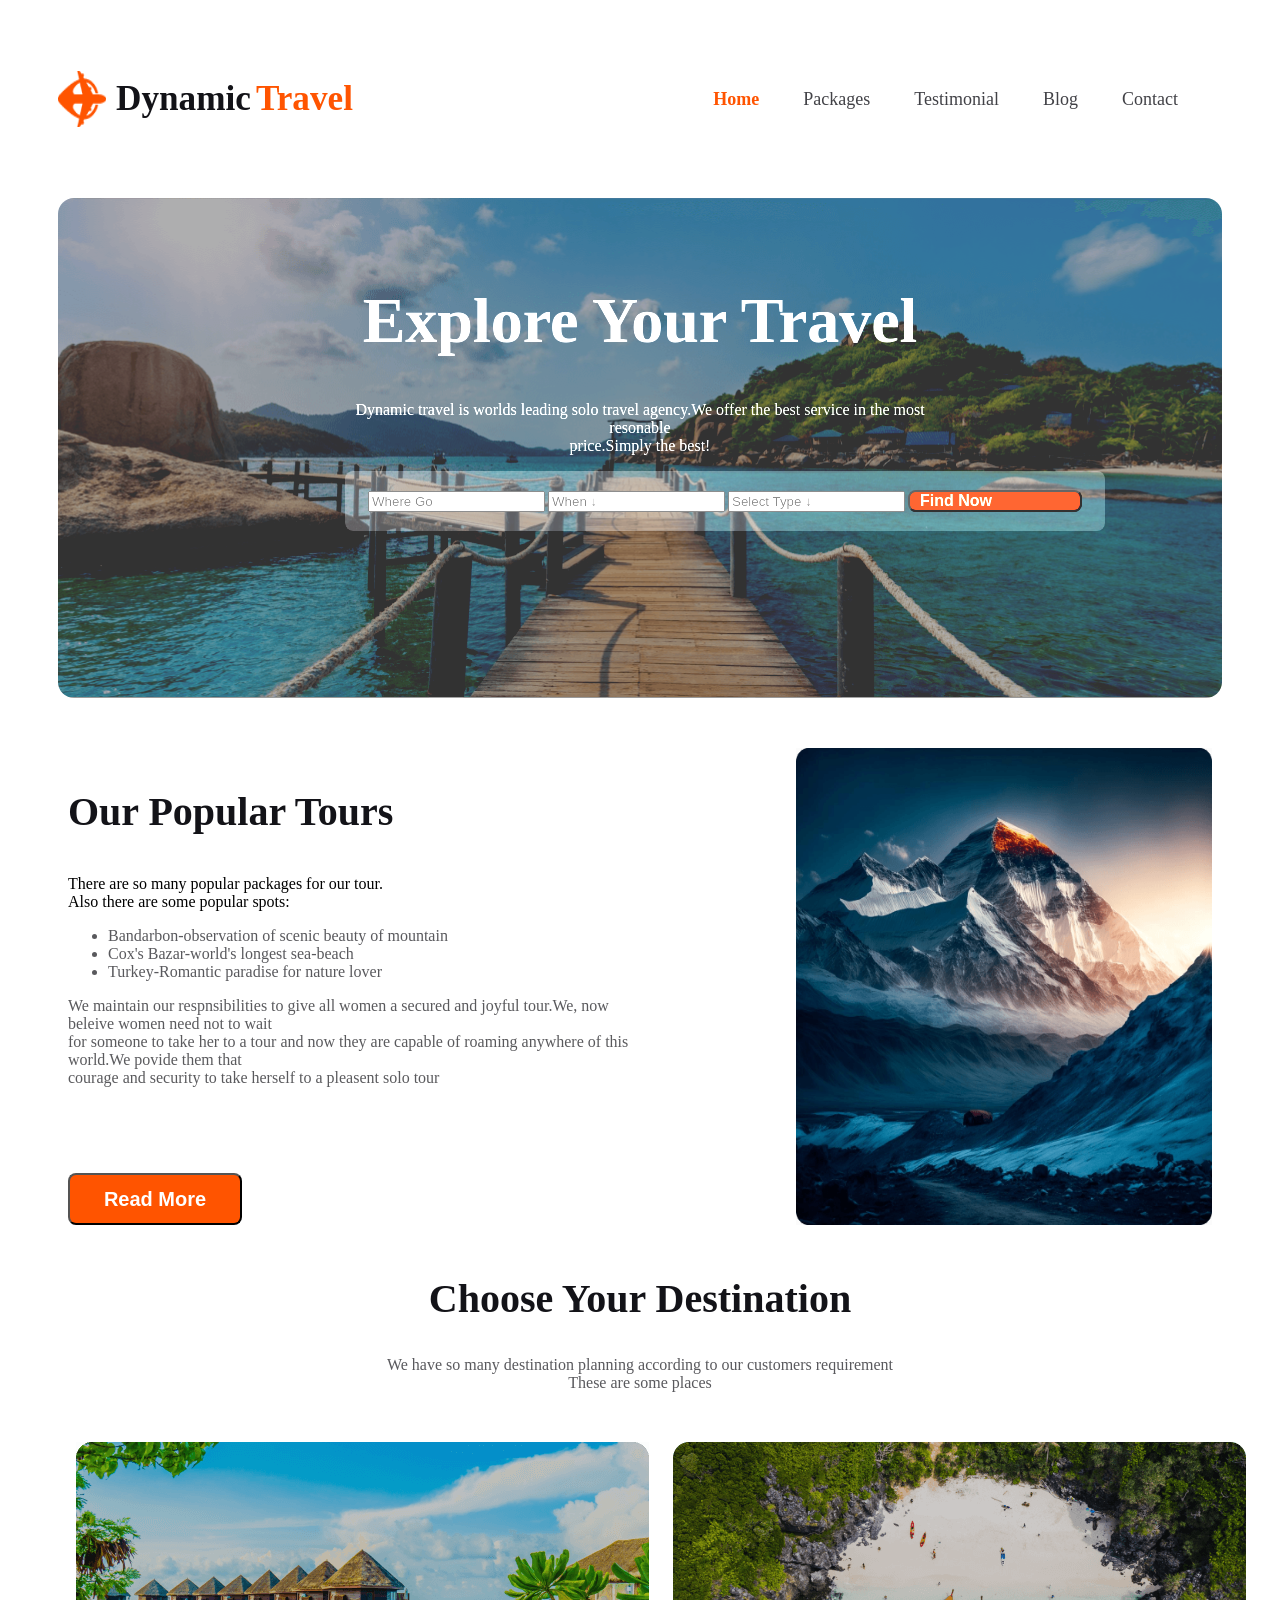
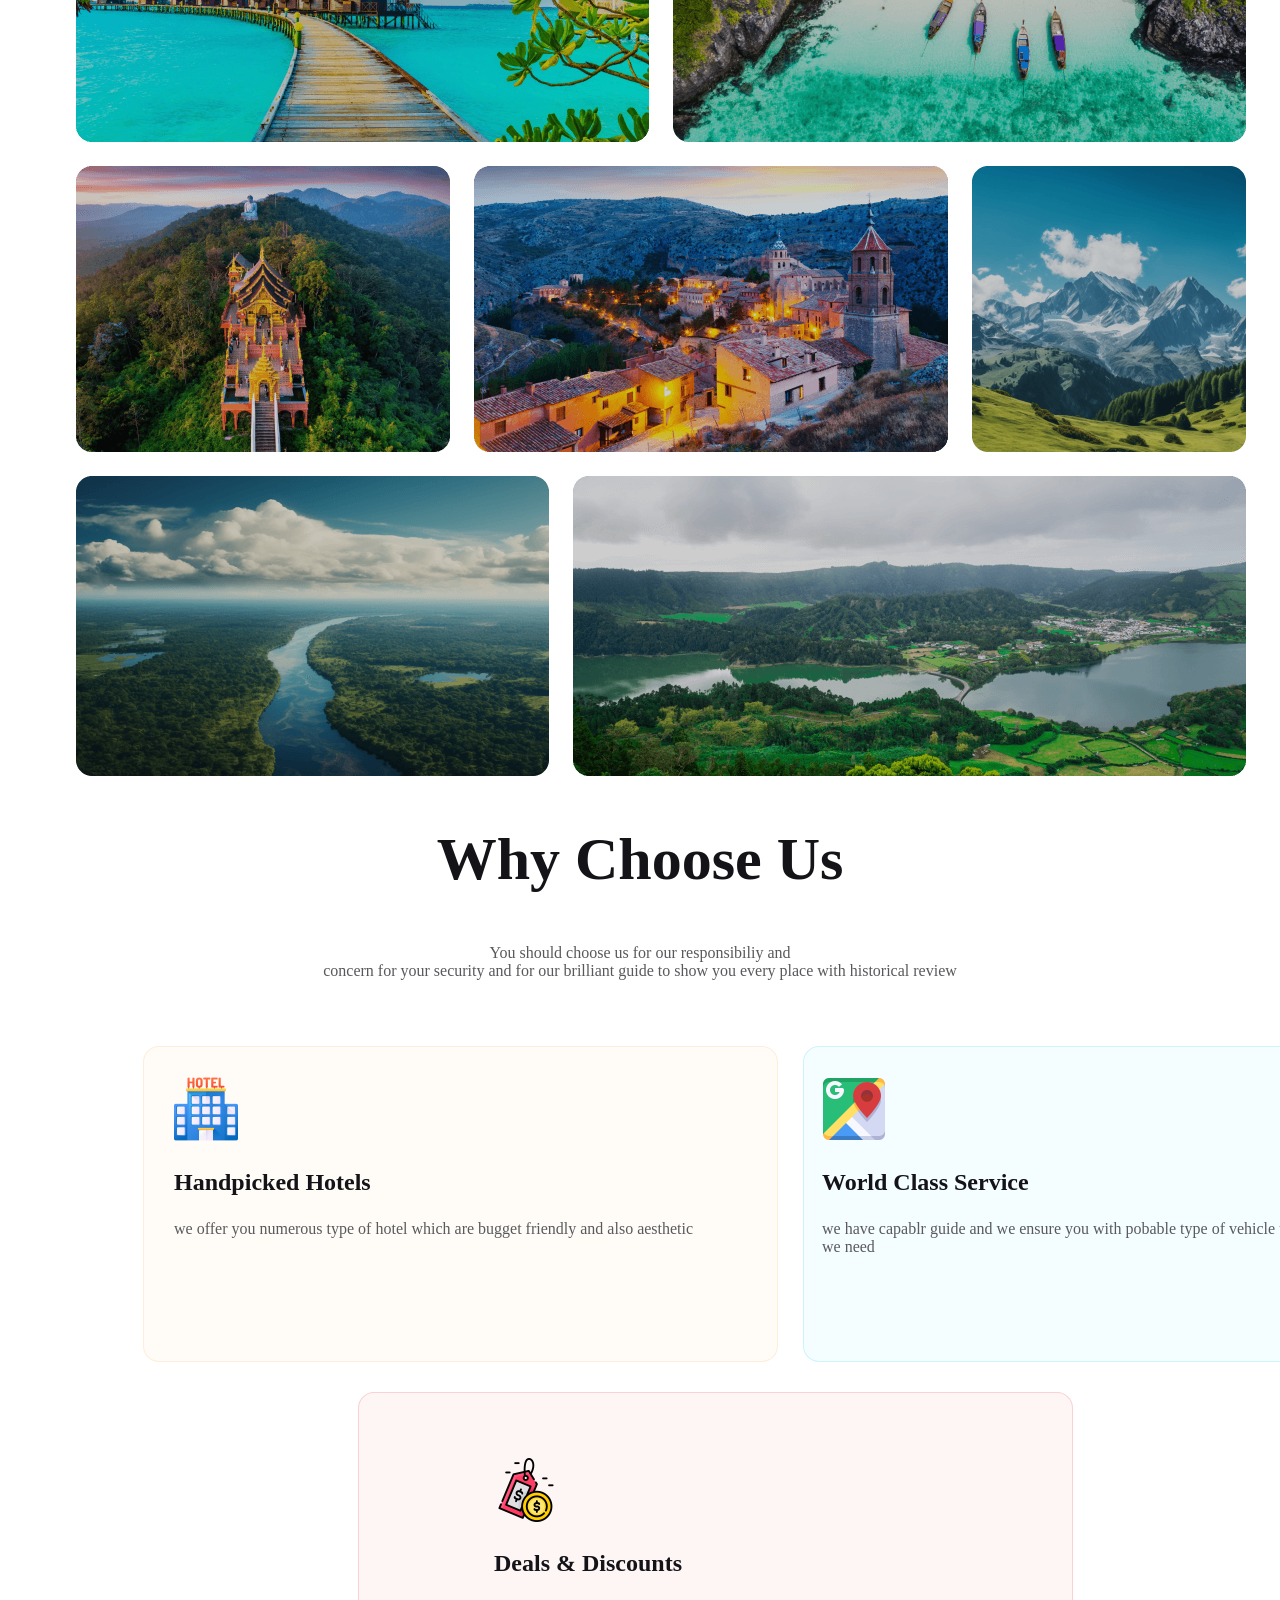
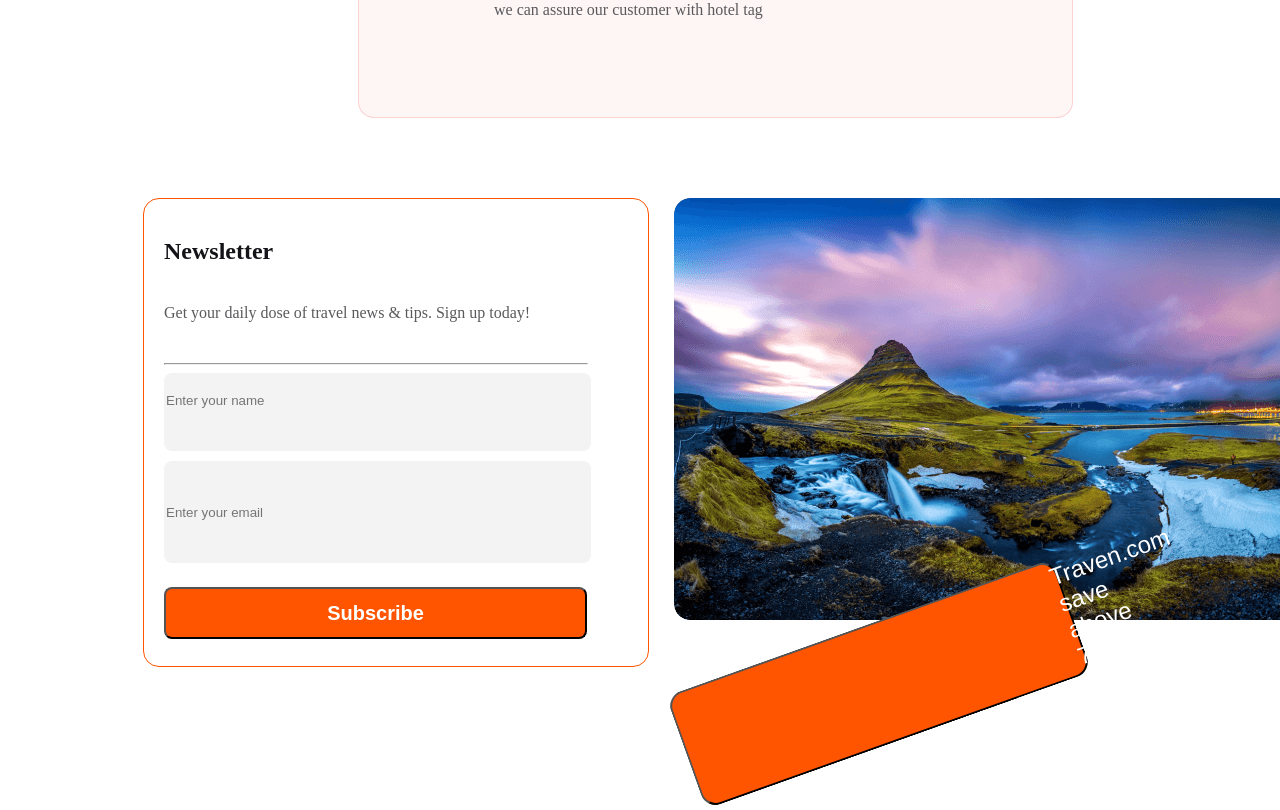
==== travel.html @ 5975afb4 "first commit" ====
<!DOCTYPE html>
<html lang="en">
<head>
<meta charset="UTF-8">
<meta name="viewport" content="width=device-width, initial-scale=1.0">
<title>Travel Agency</title>
<link rel="stylesheet" href="styles/styles.css">
<link rel="preconnect" href="https://fonts.googleapis.com">
<link rel="preconnect" href="https://fonts.gstatic.com" crossorigin>
<link href="https://fonts.googleapis.com/css2?family=Mulish:wght@400;800&display=swap" rel="stylesheet">
</head>
<body>
<header>
<nav >
 <div class="travel-title">
<img class="travel-img" src="Images/Group 40071 (2).png" alt="">
<h2 class="travel-name">Dynamic<span class="dynamic"> Travel </span> </h2>
</div>
    
<ul>
    <li ><a class="home" href="">Home</a></li>
    <li ><a class="icon" href="">Packages</a></li>
     <li><a class="icon" href="">Testimonial</a></li>
    <li><a class="icon" href="">Blog</a></li>
    <li><a class="icon" href="">Contact</a></li>
</ul>
</nav>
<div class="banner">
    
    <div class="banner-text">
    <h1 class="banner-title"> Explore Your Travel</h1> 
    <p class="banner-descript">Dynamic travel is worlds leading solo travel agency.We offer the best service in the most resonable <br>price.Simply the best!</p>
    <div class="input">
        <div class="option">
      <div><input  type="place" placeholder="Where Go"></div>
     <div> <input  type="number" placeholder="When ↓"></div>
      <div><input type="number"  placeholder="Select Type ↓">
      </div>
    
     <div> <button class="find">Find Now</button></div>
      </div>
</div>
    
   
    </div>




  </div>
  <section class="popular">
    <div class="popu-tour">
      <h3 class="popu-title">Our Popular Tours </h3>
      <p class="popu-descript">There are so many popular packages for our tour.<br>Also there are some popular spots:</p>
      <ul class="popu-ul">
          <li>Bandarbon-observation of scenic beauty of mountain</li>
          <li>Cox's Bazar-world's longest sea-beach</li>
          <li>Turkey-Romantic paradise for nature lover</li>
      </ul>
      <p class="popu-terminal">We maintain our respnsibilities to give all women a secured and joyful tour.We, now beleive women need not to wait<br> for someone to take her to a tour and now they are capable of roaming anywhere of this world.We povide them that<br> courage and security to take herself to a pleasent solo tour</p>
      <button class="tour-btn">Read More </button>




    </div>
    <div class="popu-img">
      <img src="Images/Rectangle 4.png" alt="">
    </div>
    



  </section>
  <section class="destination">
    <div class="desti-text">
        <h2 class="desti-title">Choose Your Destination </h2>
        <p class="desti-descript">We have so many destination planning according to our customers requirement<br>These are some places </p>
    </div>
  </section>
  <section>
    <div class="row">
        <img src="Images/Rectangle 5.png" alt="">
        <img src="Images/Rectangle 8.png" alt="">
     </div>
     <div class="row2">
        <img src="Images/Rectangle 6.png" alt="">
        <img src="Images/Rectangle 7.png" alt="">
        <img src="Images/Rectangle 9.png" alt="">
     </div>
     <div class="row3">
        <img src="Images/Rectangle 11.png" 
        alt="">
        <img src="Images/Rectangle 10.png" alt="">
     </div>

  </section>
  

</header>
    <main>
    <section class="choice">
     <div class="choice-text">
    <h2 class="choice-title">Why Choose Us </h2>
    <p class="choice-descript">You should choose us for our responsibiliy and<br> concern for your security and for our brilliant guide to show you every place with historical review</p>
            


    </div>
    <div class="boxs">
     <div class="box1">
     <img class="hotel" src="Images/hotel.png" alt="">
    <h3 class="hotel-title">Handpicked Hotels</h3>
    <p class="hotel-descript">we offer you numerous type of hotel which are bugget friendly and also aesthetic</p>
    </div>
    <div class="box2">
     <img class="hotel" src="Images/google-maps.png">
    <h3 class="hotel-title">World Class Service<h3>
    <p class="hotel-descript">we have capablr guide and we ensure you with pobable type of vehicle which <br> we  need </p>
    </div>
                
    </div>
    <div class="new-box">
     <div class="box">
     <img class="hotel" src="Images/tag.png" alt="">
    <h3 class="hotel-title">Deals & Discounts</h3>
     <p class="hotel-descript">we can assure our customer with hotel tag</p>
     </div>
     </div>



     </section>
    <section class="newsletter">
    <form class="news">
     <h3 class="news-title">Newsletter </h3>
     <p class="news-descript">Get your daily dose of travel news & tips. Sign up today! </p><hr  style="width:89%;text-align:left;color: #131313;margin-left:0">
     <input class="dash1" type="" placeholder="Enter your name"><br>
    <input class="dash2" type="email" placeholder="Enter your email"><br>
     <button class="new-btn">Subscribe</button>
    </form>
    <div class="mountain">
    <img class="mountain-img" src="Images/Rectangle 8 (1).png" alt="">
    <button class="mountain-btn">Traven.com<br>save above 70%</button>
    </div>



    </section>




    </main>
    <footer>

    </footer>
    </body>
    </html>
---- styles/styles.css ----
font-family: 'Mulish', sans-serif;
/* header styles */

header{
    padding: 52px 135px;
}
nav {
    display: flex;
    justify-content:space-between;
    align-items: center;
    margin: 50px 50px;
}
.travel-title{
    display: flex;
    justify-content:space-between;
    align-items: center;

}

.dynamic{
    color: #FF5400;
font-size: 2.2rem;
font-weight: 800;
padding-left: 5px;
}
.travel-name{
    color: #131318;
font-size: 2.2rem;
font-weight: 800;
padding-left: 10px;
display: flex;
}
nav > ul{
    display: flex;
}
nav li{
    list-style: none;
    margin-right: 44px;
}
nav li a {
    text-decoration: none;
    
}
.home{
    color: #FF5400;
font-size: 18px;
font-weight: 700;
}
.icon{
    color: var(--Dark-02, #424247);
font-size: 18px;
font-weight: 400;
}

.travel-img{
    width: 48px;
height: 56.008px;
flex-shrink: 0;
}
/* banner */
.banner{
    height: 500px;
    background-image: url(../Images/Group\ 13\ \(1\)\ \(1\).png);
    background-repeat: no-repeat;
    background-position: center;
    background-size: cover;
    background-color: rgb(0 0 0 / 42%);
    background-blend-mode: color ;
    filter: contrast(145%);
       
       flex-shrink: 0;
        border-radius: 16px;
        margin: 50px 50px;
       
        opacity: 0.8;
        
    
    
    }
    .banner-title{
        color: #FFF;
    font-size: 64px;
    font-weight: 800;
    padding-top: 20px;
    text-align: center;
    
    
    }
    .banner-descript{
        color: #FFF;
    font-size: 16px;
    font-weight: 400;
    text-align: center;
    }
    
    .banner{
       text-align: center;}
    .banner-text{
        
        top: 0;
        padding: 23px 287px 314px;
       
    
    }
    
    .option{
   
    height: 42px;
    flex-shrink: 0;
    border-radius: 8px;
    
   
    text-align: center;
    display: flex;
    justify-content: space-around;
    align-items: center;
    gap: 3px;
   
    
   
    
    }
    
    .find{
        display: flex;
        color: #FFF;
    text-align: center;
    font-size: 16px;
    font-weight: 700;
    border-radius: 8px;
    background: #FF5400;
    width: 174px;
    padding: 0px 10px ;
    
    
    }
    .input{
        border-radius: 8px;
    background: rgba(255, 255, 255, 0.30);
    align-items: center;
    width: 760px;
    height: 60px;
    display: flex;
    justify-content: space-around;
    
    }
/* popular package */
.popu-title{
    color: #131318;
font-size: 40px;
font-weight: 800;
}
.popu-ul{
    color: rgba(19, 19, 24, 0.70);
font-size: 16px;
font-weight: 400;
}
.popu-terminal{
    color: #5A5A5D;
font-size: 16px;
font-weight: 400;
padding-bottom: 70px;
}
.tour-btn{
    color: #FFF;
text-align: center;
font-size: 20px;
font-weight: 800;
border-radius: 8px;
background: #FF5400;
width: 174px;
height: 52px;
flex-shrink: 0;
}
.popular{
    display: flex;
    padding: auto;
    margin: 50px 60px;
    gap: 150px;
}
.desti-text{
    text-align: center;
}
.desti-title{
    color: #131318;
font-size: 40px;
font-weight: 800;
}
.desti-descript{
    color: rgba(19, 19, 24, 0.70);
font-size: 16px;
font-weight: 400;
}
.destination{
    align-items: center;
    margin: 50px 100px 50px 100px;
}

img{
    height: 100%;
    width: 100%;
}
.row{
    height: 300px;
    display: flex;
    gap: 24px;
    margin-bottom: 24px;
    padding: 0px 67.5px;

}
.row2{ height: 286px;
    display: flex;
    gap: 24px;
    margin-bottom: 24px;
    padding: 0px 67.5px;

    
}
.row3{ height: 300px;
    display: flex;
    gap: 24px;
    margin-bottom: 24px;
    padding: 0px 67.5px;


}
/* why choose us section */
.choice-text{
    color: #131318;
    font-size: 40px;
    font-weight: 800;
}
.choice-descript{
    color: rgba(19, 19, 24, 0.70);
font-size: 16px;
font-weight: 400;
}
.choice-text{
    text-align: center;
}
.hotel{
    padding-top: 15px;
    width: 64px;
    height: 64px;
    flex-shrink: 0; 
}
.hotel-title{
    color: #131318;
font-size: 24px;
font-weight: 800;
}
.hotel-descript{
    color: #5A5A5D;
font-size: 16px;
font-weight: 400;
}
.box1{
    padding: 15px 30px;
    width: 573px;
height: 284px;
flex-shrink: 0;
border-radius: 16px;
border: 1px solid rgba(251, 181, 99, 0.20);
background: rgba(251, 181, 99, 0.05);
}
.box2{
    padding:15px 18px;
    width: 573px;
height: 284px;
flex-shrink: 0;
border-radius: 16px;
border: 1px solid rgba(41, 206, 246, 0.20);
background: rgba(41, 206, 246, 0.05);
}
.boxs{
    display: flex;
    gap: 25px;
    padding: 50px 135px 30px 135px;
    align-items: center;
    justify-content: space-between;
}
.box{
    width: 443px;
    height: 244px;
    flex-shrink: 0;
    border-radius: 16px;
    border: 1px solid rgba(233, 68, 68, 0.20);
    background: rgba(233, 68, 68, 0.05);
    padding: 50px 135px 30px 135px;
}
.choice{
    margin: auto;
}
.new-box{
    padding: 0px 350px 30px 350px;


}
/* news letter section */
.news-title{
    color: #131318;
font-size: 24px;
font-weight: 800;
padding-bottom: 15px;
}
.news-descript{
    color: #5A5A5D;
font-size: 16px;
font-weight: 400;
padding-bottom: 25px;
}
.dash1{
    width: 423px;
height: 52px;
flex-shrink: 0;
border-radius: 8px;
background: rgba(19, 19, 24, 0.05);
border: none;
padding-bottom: 25px;

}
.new-btn{
    width: 423px;
height: 52px;
flex-shrink: 0;
border-radius: 8px;
background: #FF5400;
color: #FFF;
text-align: center;
font-size: 20px;
font-weight: 800;
margin-top: 24px;


}
.dash2{
    width: 423px;
    height: 52px;
    flex-shrink: 0;
    border-radius: 8px;
    background: rgba(19, 19, 24, 0.05);
    border: none;
    padding-top: 25px;
    padding-bottom: 25px;
    margin-top: 10px;
    
}
.news{
    width: 474px;
height: 422px;
flex-shrink: 0;
border-radius: 16px;
border: 1px solid #FF5400;
padding: 15px 10px 30px 20px;

}
.mountain-img{
    width: 672px;
height: 422px;
flex-shrink: 0;
border-radius: 16px;
}
.mountain-btn{
    color: #FFF;
text-align: center;
font-size: 24px;
font-weight: 400;
width: 324px;
height: 120px;
transform: rotate(-19.628deg);
flex-shrink: 0;
border-radius: 16px;
background: #FF5400;
padding-left:400px;
}
.newsletter{
    display: flex;
    gap: 25px;
    padding: 50px 100px 30px 135px;
    
}
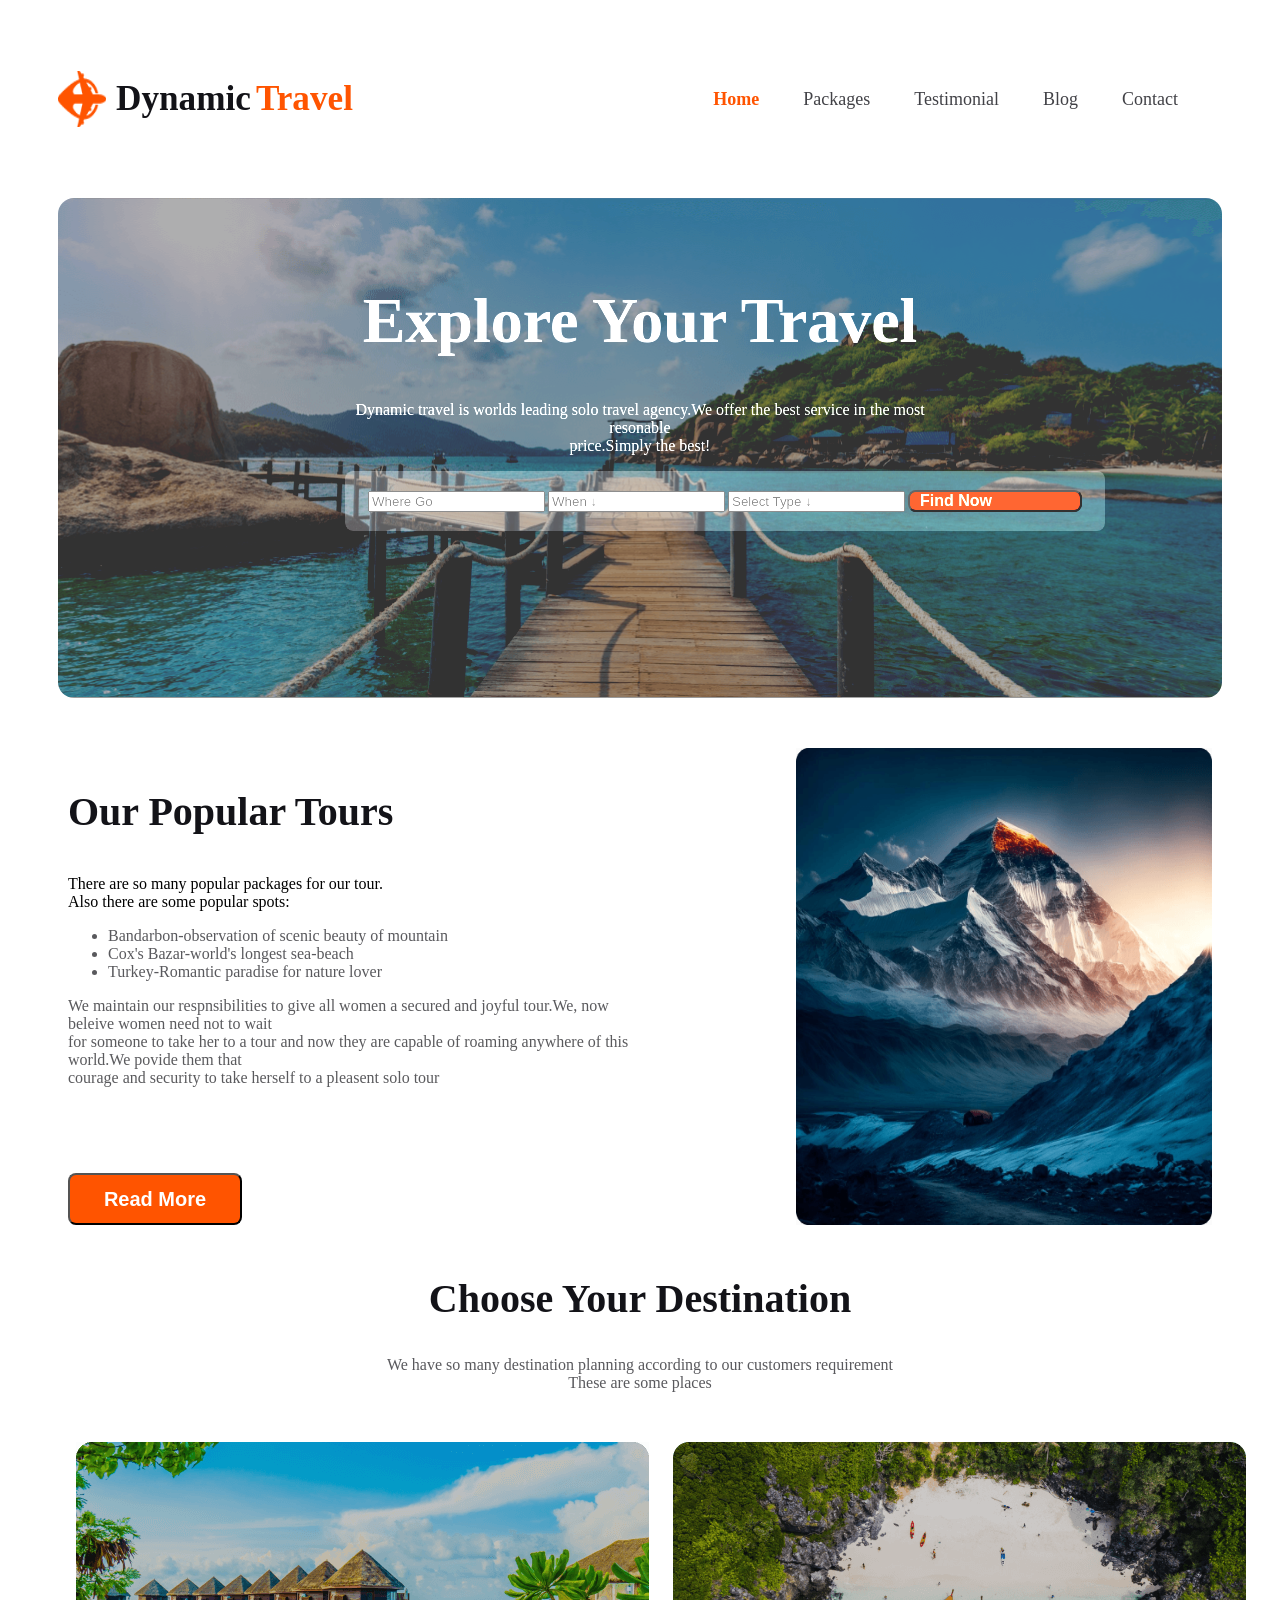
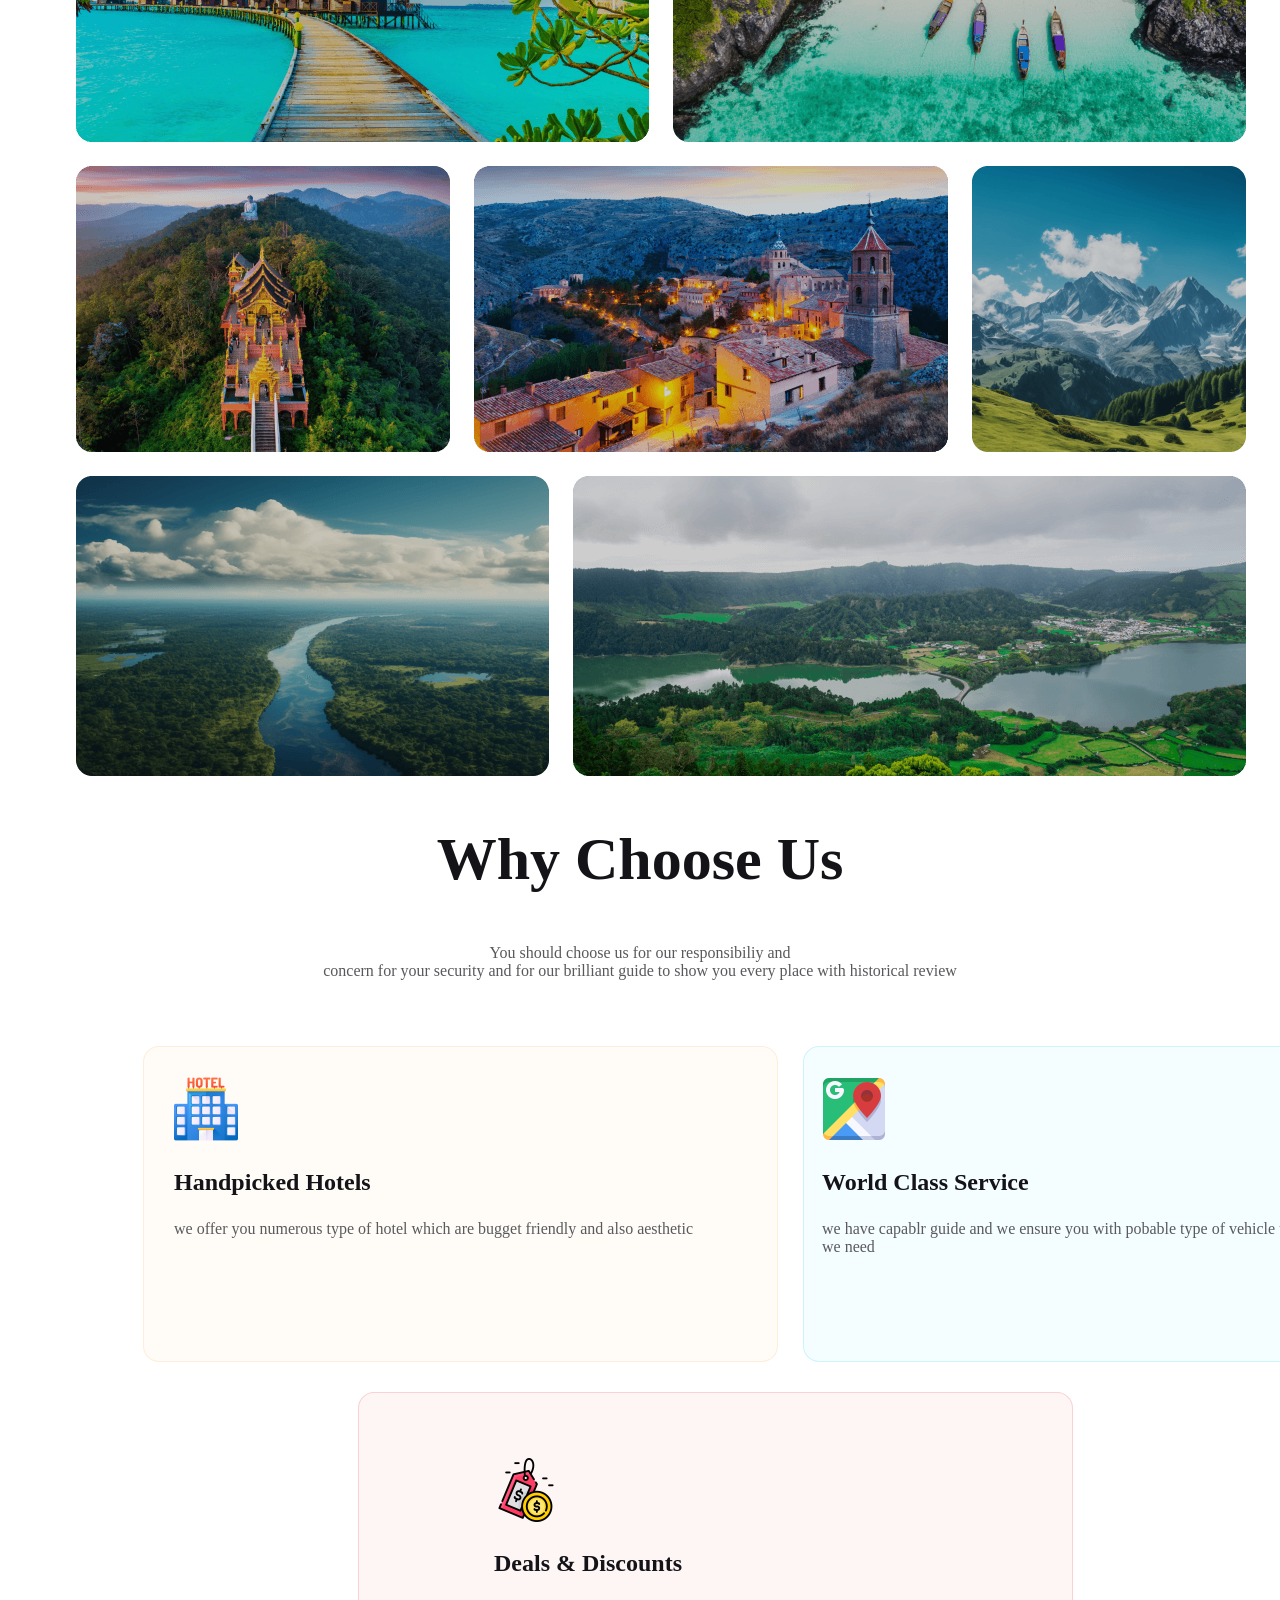
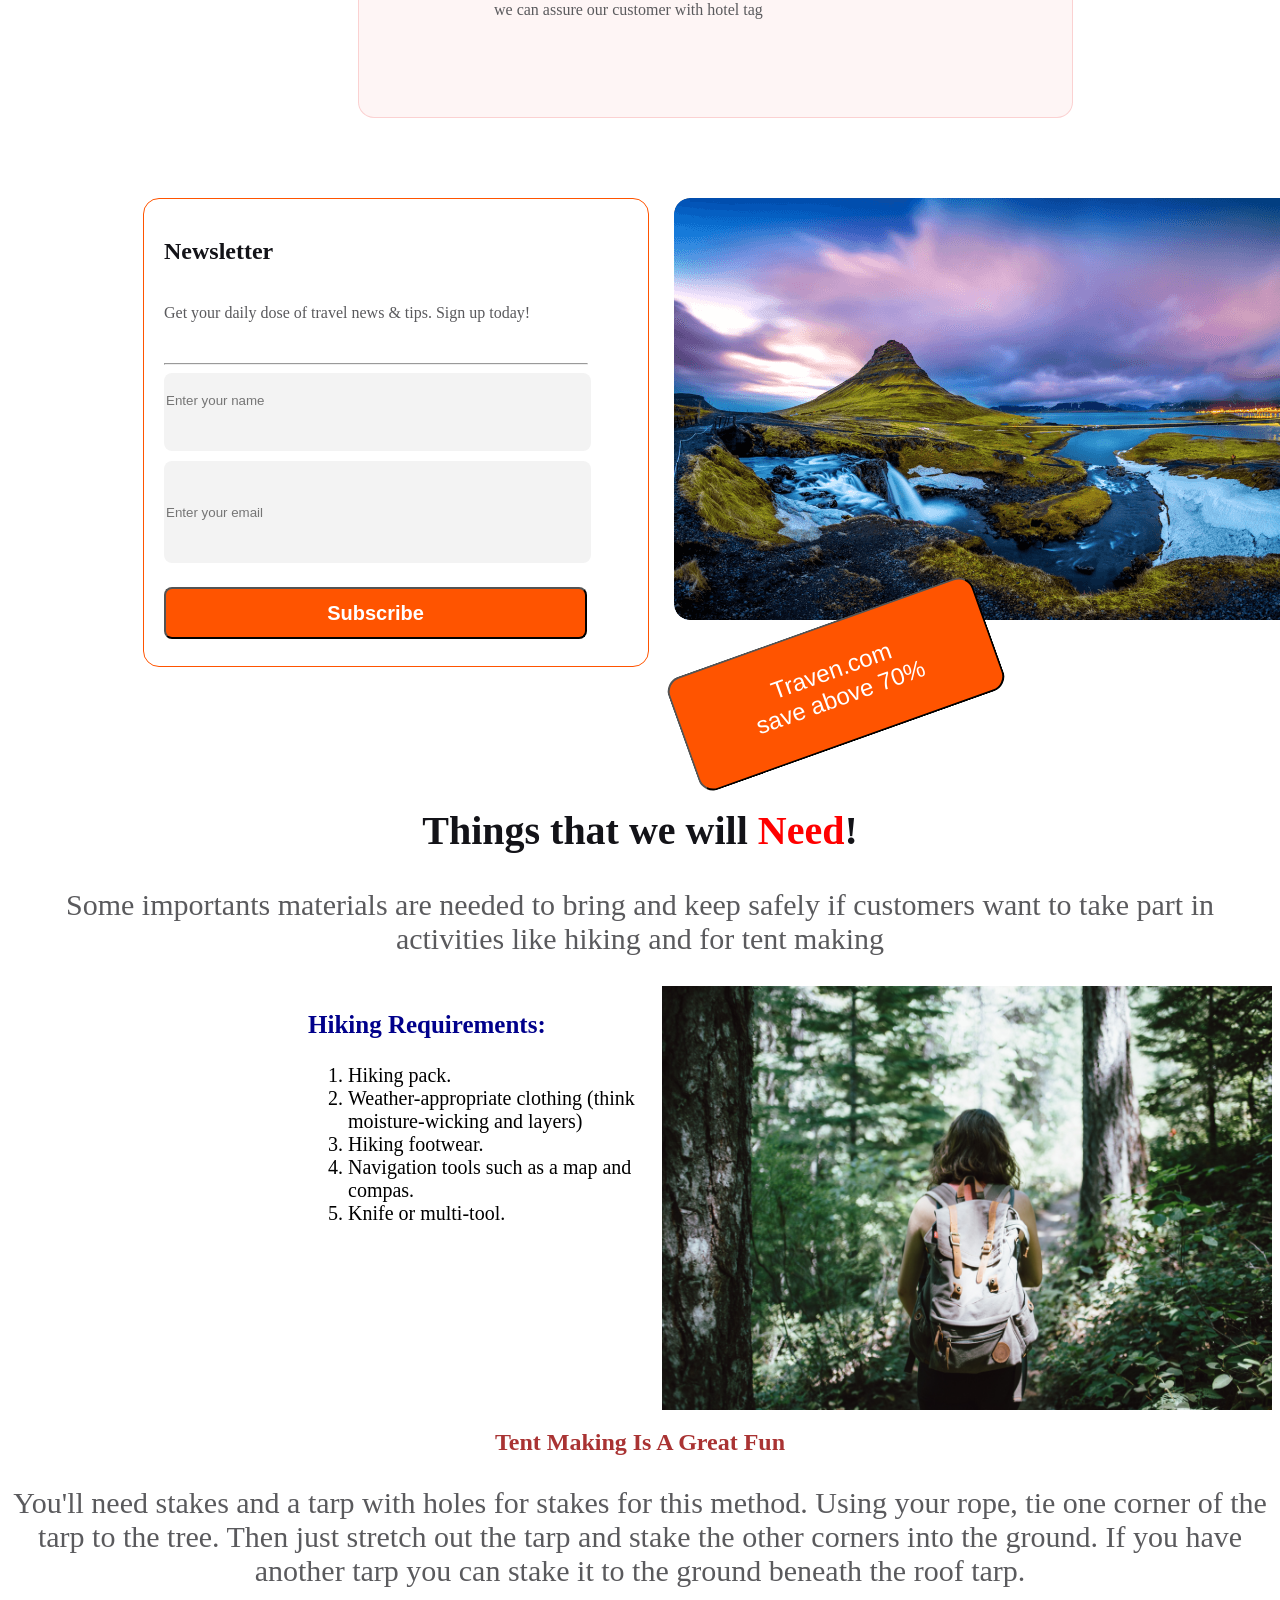
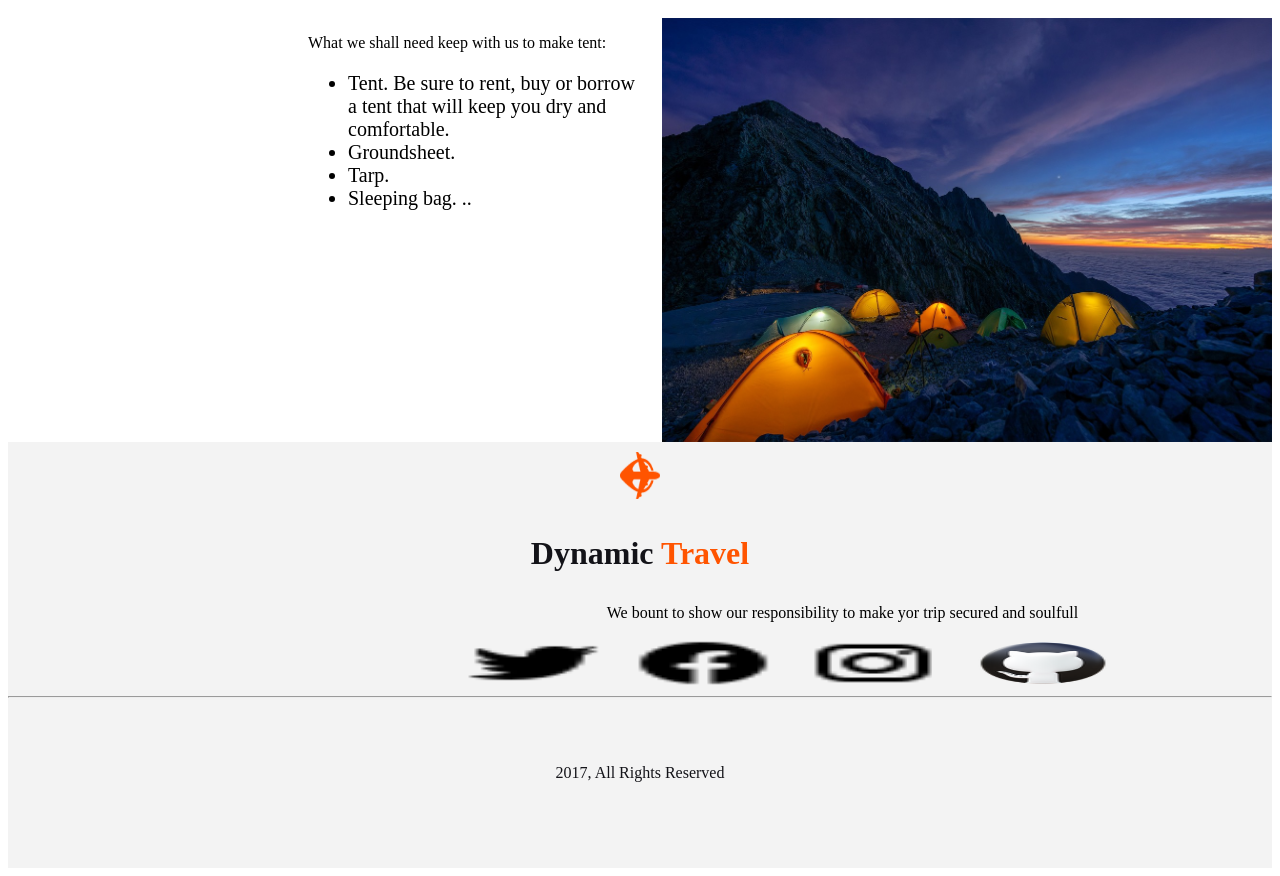
==== commit e0a0d11a: "second commit" ====
--- a/travel.html
+++ b/travel.html
@@ -147,12 +147,77 @@
 
 
     </section>
+    <!-- Extra section -->
+    <section class="extra">
+        <div class="things">
+            <h1 class="thing-title">Things that we will <span class="need">Need</span>!</h1>
+            <p class="thing-descript">Some importants materials are needed to bring and keep safely if customers want to take part in <br>activities like hiking and for tent making</p>
+        </div>
+        <div class="hiking">
+            <div>
+            <h3 class="hik-title">Hiking Requirements:</h3>
+            <ol class="hike-list">
+                <li> Hiking pack.</li>
+                <li>Weather-appropriate clothing (think moisture-wicking and layers)</li>
+                <li>Hiking footwear.</li>
+                <li>Navigation tools such as a map and compas.</li>
+                <li>Knife or multi-tool.</li>
+            </ol></div>
+            <img class="hiking-img" src="Images/jake-melara-Yh6K2eTr_FY-unsplash.jpg" alt="">
+        </div>
+        <div class="tent">
+            <h2 class="tent-title">Tent Making Is A Great Fun</h2>
+            <p class="tent-descript">You'll need stakes and a tarp with holes for stakes for this method. Using your rope, tie one corner of the tarp to the tree. Then just stretch out the tarp and stake the other corners into the ground. If you have another tarp you can stake it to the ground beneath the roof tarp.</p>
+
+        </div>
+        <div class="tent-things">
+            <div>
+                <p class="tent-need">What we shall need keep with us to make tent:</p>
+                <ul class="tent-list">
+                    <li>Tent. Be sure to rent, buy or borrow a tent that will keep you dry and comfortable.</li>
+                    <li>Groundsheet. </li>
+                    <li>Tarp. </li>
+                    <li>Sleeping bag. ..</li>
+                </ul>
+            </div>
+            <img class="tent-img" src="Images/landscape-6692712_1280.jpg" alt="">
+        </div>
+
+
+
+
+    </section>
+    </main>
+
+
+
 
 
 
 
     </main>
     <footer>
+        <section class="foot">
+            <div class="foot-title">
+                <img class="hero-img" src="Images/Group 40071 (2).png" alt="">
+                <h3 class="hero">Dynamic <span class="red">Travel</span></h3>
+            </div>
+            <div class="middle">
+            <p class="foot-descript">We bount to show our responsibility to make yor trip secured and soulfull</p>
+            
+            <div class="foot-icons">
+                <img class="foot-img" src="Images/icons8-twitter-24.png" alt="">
+                <img class="foot-img" src="Images/icons8-facebook-24.png" alt="">
+                <img class="foot-img" src="Images/icons8-instagram-24.png" alt="">
+                <img class="foot-img" src="Images/icons8-github-94.png" alt="">
+            </div>
+            </div>
+            <hr>
+            <div>
+            <p class="reserved">2017, All Rights Reserved</p>
+            </div>
+            </section>  
+
 
     </footer>
     </body>
--- a/styles/styles.css
+++ b/styles/styles.css
@@ -361,6 +361,19 @@
 flex-shrink: 0;
 border-radius: 16px;
 }
+/* .mountain-btn{
+    color: #FFF;
+text-align: center;
+font-size: 24px;
+font-weight: 400;
+width: 324px;
+height: 120px;
+transform: rotate(-19.628deg);
+flex-shrink: 0;
+border-radius: 16px;
+background: #FF5400;
+padding-left:400px;
+} */
 .mountain-btn{
     color: #FFF;
 text-align: center;
@@ -372,11 +385,133 @@
 flex-shrink: 0;
 border-radius: 16px;
 background: #FF5400;
-padding-left:400px;
+
 }
 .newsletter{
     display: flex;
     gap: 25px;
     padding: 50px 100px 30px 135px;
     
-}+}
+/* extra section */
+.thing-title{
+    color: #131318;
+font-size: 40px;
+font-weight: 800;
+}
+.thing-descript{
+    color: #5A5A5D;
+font-size: 30px;
+font-weight: 400;
+}
+.need{
+    color: red;
+}
+.things{
+    text-align: center;
+}
+.hiking-img{
+    width: 610px;
+    height: 424px;
+    flex-shrink: 0;   
+
+}
+.hiking{
+    display: flex;
+    gap: 25px;
+    /* padding: 30px 150px 450px 30px; */
+    padding-left: 300px;
+    margin: auto;
+}
+.hik-title{
+    color: darkblue;
+    font-size: 25px;
+}
+.tent-title{
+    color: rgba(165, 42, 42, 0.958);
+}
+.tent-descript{
+    color: #5A5A5D;
+    font-size: 30px;
+    font-weight: 400;  
+}
+.tent{
+    text-align: center;
+}
+.hike-list{
+    font-size: 20px;
+}
+.tent-need{
+    color: rgba(0, 0, 128, 0.638)
+    font-size: 25px;
+}
+.tent-list{
+    font-size: 20px;
+}
+.tent-things{
+    display: flex;
+    gap: 25px;
+    padding-left: 300px;
+}
+.tent-img{
+    width: 610px;
+    height: 424px;
+    flex-shrink: 0;   
+ 
+}
+/* footer */
+.hero-img{
+    width: 40px;
+height: 46.673px;
+flex-shrink: 0;
+}
+.hero{
+    color: var(--Dark-01, #131318);
+font-size: 32px;
+font-weight: 800;
+}
+.red{
+    color: #FF5400;
+font-size: 32px;
+font-weight: 800;
+}
+.food-title{
+    display: flex;
+}
+.foot-descript{
+
+width: 769px;}
+.foot-icons{
+    display: flex;
+    gap: 20px;
+}
+.foot-img{
+    width: 150px;
+    height: 50px;
+    flex-shrink: 0;
+
+}
+.reserved{
+    color: #131318;
+font-size: 16px;
+font-weight: 300;
+padding: 50px 0 60px 0;
+}
+.foot{
+    /* width: 1440px;
+height: 502px; */
+flex-shrink: 0;
+background: rgba(19, 19, 24, 0.05);
+text-align: center;
+padding: 10px 0 10px 0;
+
+}
+.middle{
+    align-items: center;
+    padding-left: 450px;
+}
+
+
+
+
+/* Response for small Devices */
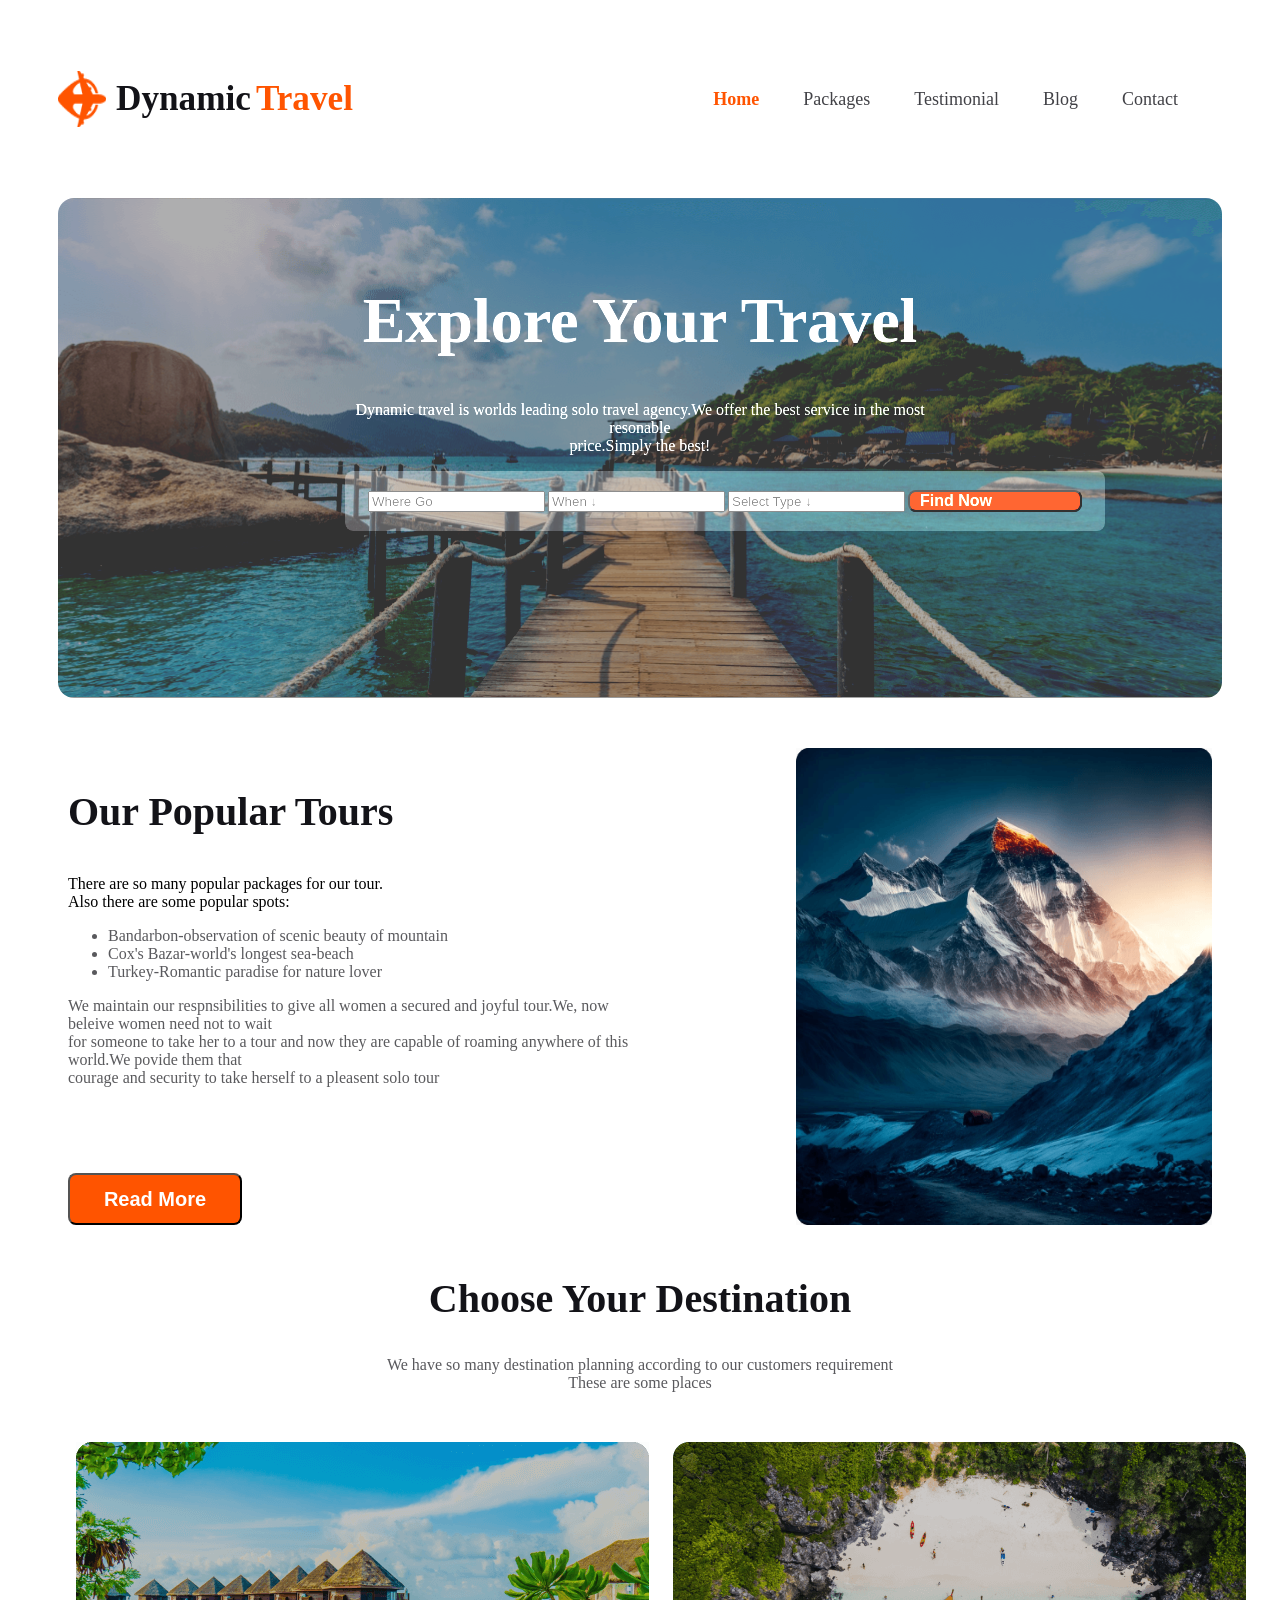
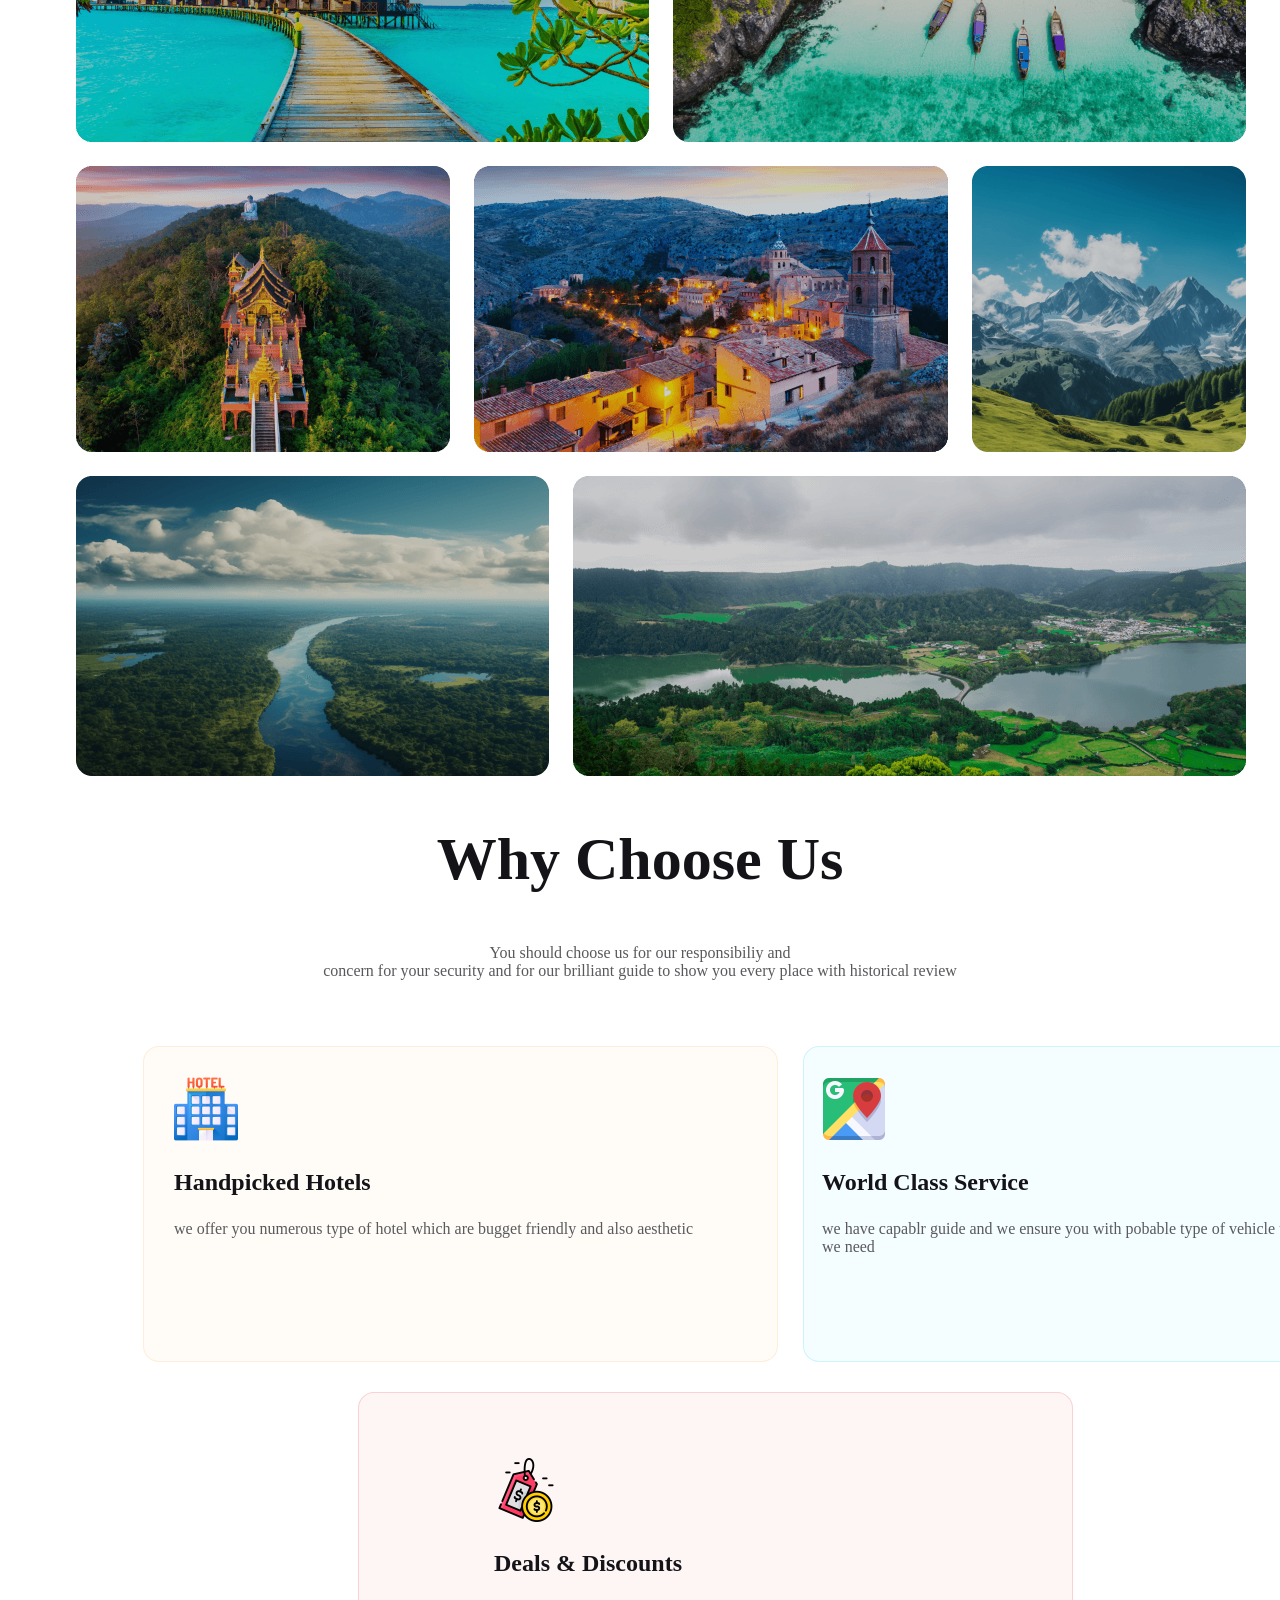
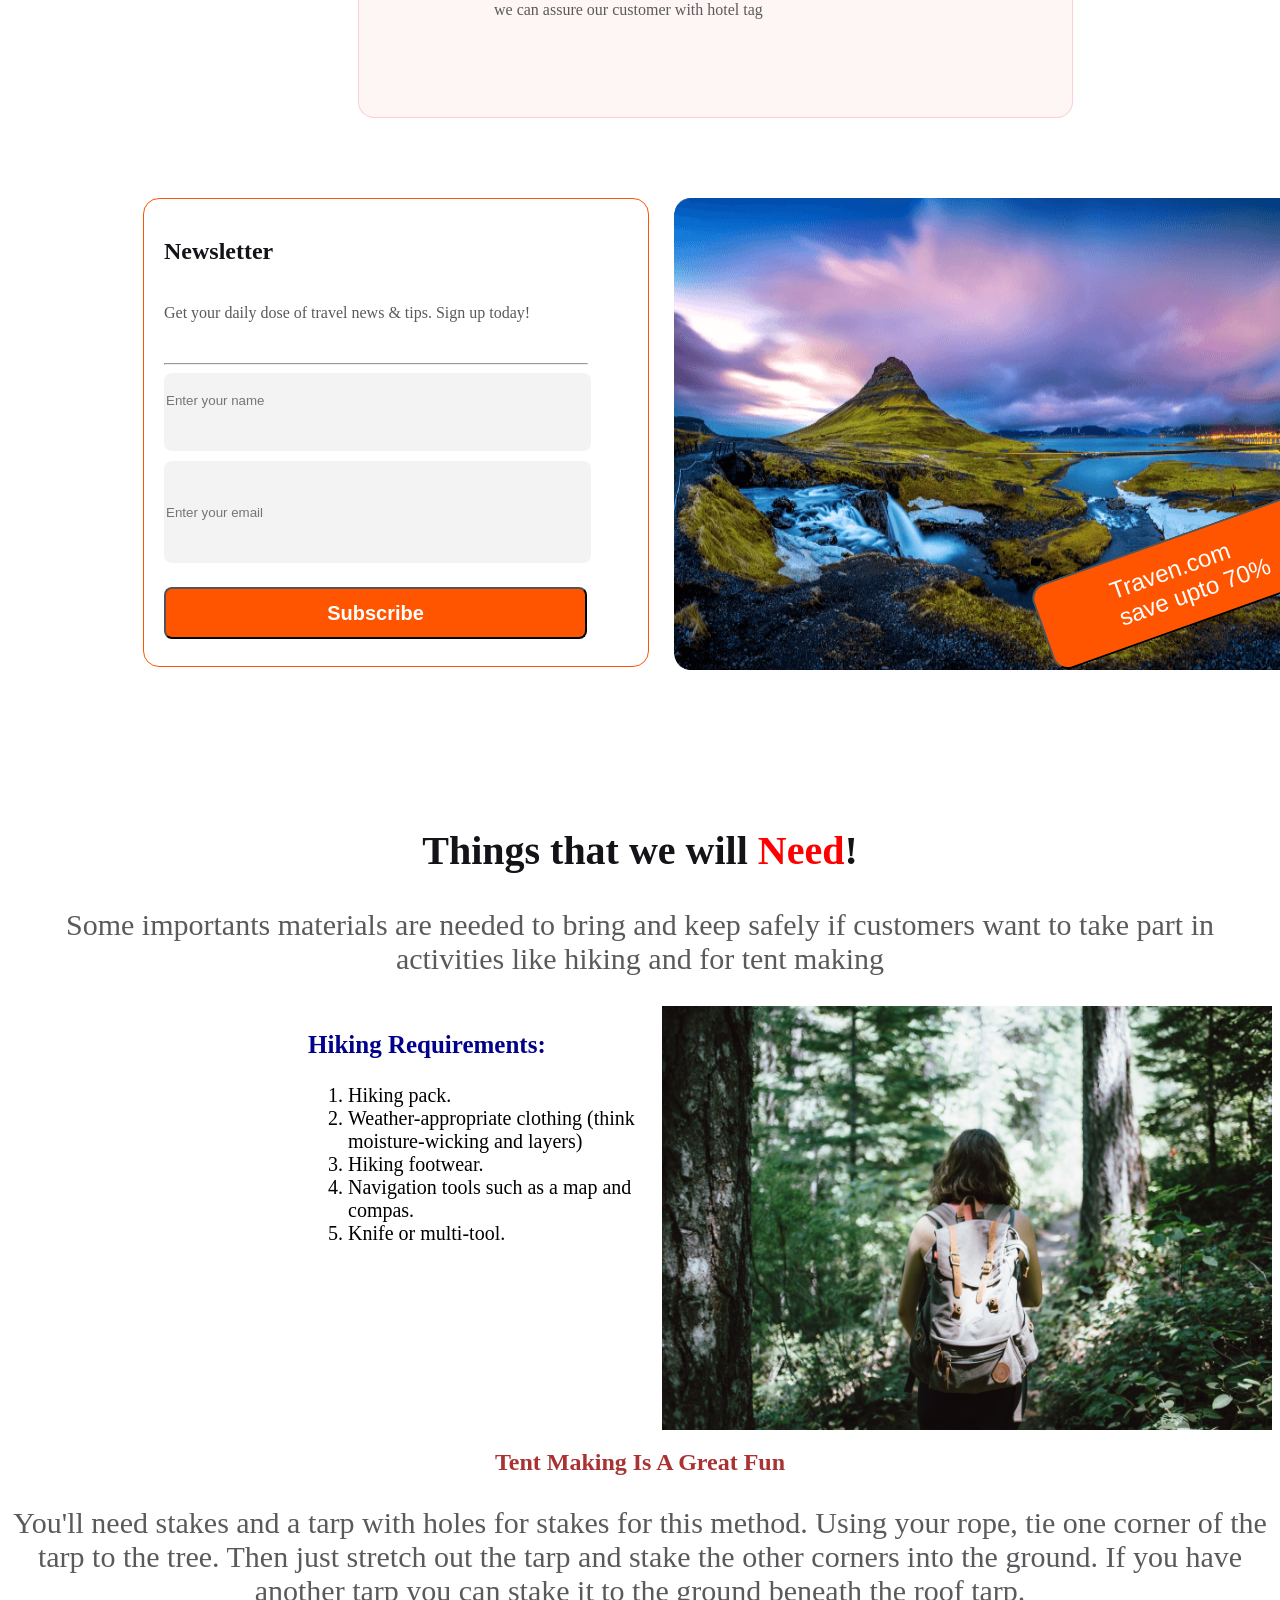
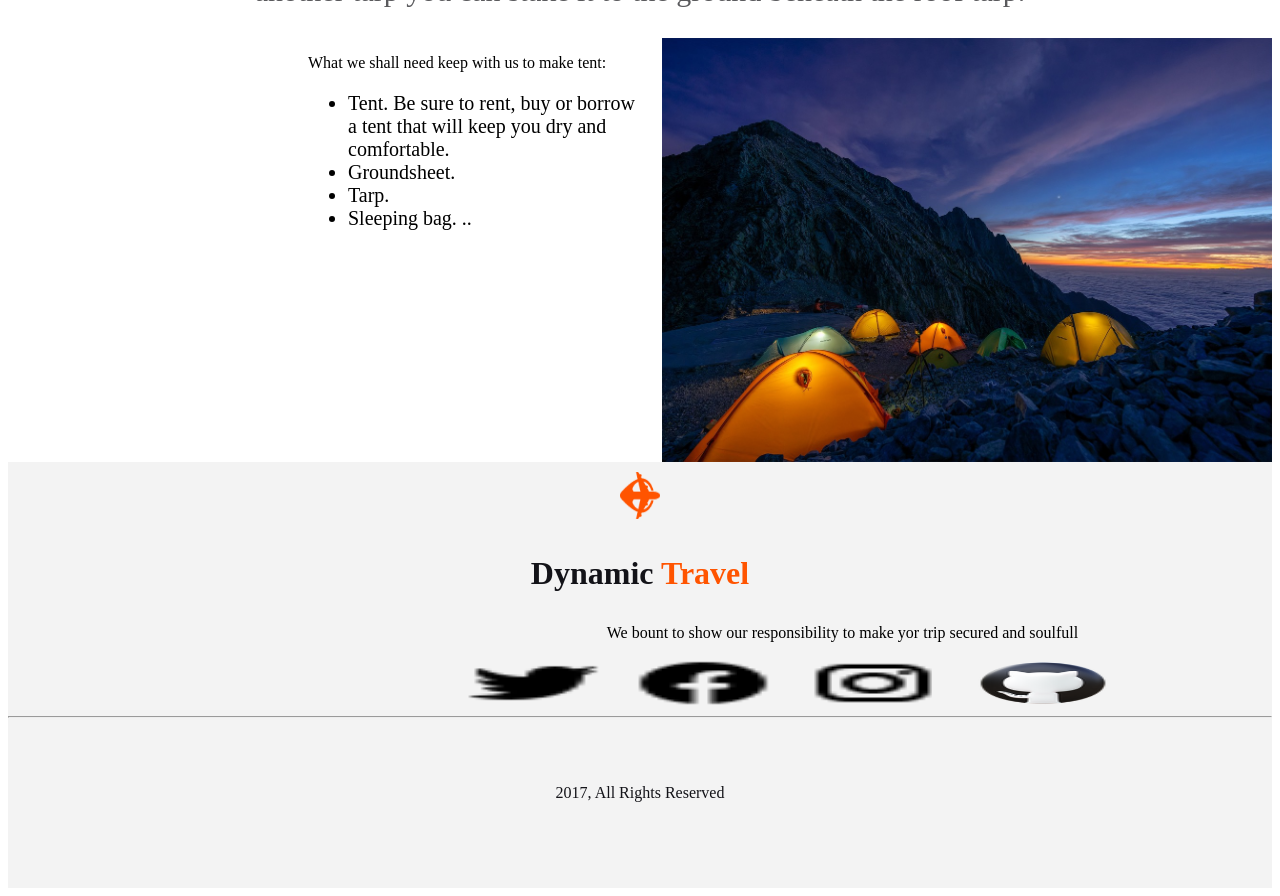
==== commit d45f902d: "fifth commit" ====
--- a/travel.html
+++ b/travel.html
@@ -11,6 +11,7 @@
 </head>
 <body>
 <header>
+    <!-- head section -->
 <nav >
  <div class="travel-title">
 <img class="travel-img" src="Images/Group 40071 (2).png" alt="">
@@ -25,6 +26,7 @@
     <li><a class="icon" href="">Contact</a></li>
 </ul>
 </nav>
+<!-- banner section -->
 <div class="banner">
     
     <div class="banner-text">
@@ -72,6 +74,7 @@
 
 
   </section>
+  <!-- images section -->
   <section class="destination">
     <div class="desti-text">
         <h2 class="desti-title">Choose Your Destination </h2>
@@ -99,6 +102,7 @@
 
 </header>
     <main>
+        <!-- choice box section -->
     <section class="choice">
      <div class="choice-text">
     <h2 class="choice-title">Why Choose Us </h2>
@@ -131,19 +135,24 @@
 
 
      </section>
-    <section class="newsletter">
-    <form class="news">
-     <h3 class="news-title">Newsletter </h3>
-     <p class="news-descript">Get your daily dose of travel news & tips. Sign up today! </p><hr  style="width:89%;text-align:left;color: #131313;margin-left:0">
-     <input class="dash1" type="" placeholder="Enter your name"><br>
-    <input class="dash2" type="email" placeholder="Enter your email"><br>
-     <button class="new-btn">Subscribe</button>
-    </form>
-    <div class="mountain">
-    <img class="mountain-img" src="Images/Rectangle 8 (1).png" alt="">
-    <button class="mountain-btn">Traven.com<br>save above 70%</button>
-    </div>
-
+     <!-- newsletter section -->
+     <section class="newsletter">
+        <form class="news">
+         <h3 class="news-title">Newsletter </h3>
+         <p class="news-descript">Get your daily dose of travel news & tips. Sign up today! </p><hr  style="width:89%;text-align:left;color: #131313;margin-left:0">
+         <input class="dash1" type="" placeholder="Enter your name"><br>
+        <input class="dash2" type="email" placeholder="Enter your email"><br>
+         <button class="new-btn">Subscribe</button>
+        </form>
+        <div class="mountain">
+        <img class="mountain-img" src="Images/Rectangle 8 (1).png" alt="">
+        <button class="mountain-btn">
+          <p class="save">Traven.com<br>save upto  70%</p></button>
+        </div>
+    
+    
+    
+        </section>
 
 
     </section>
--- a/styles/styles.css
+++ b/styles/styles.css
@@ -357,35 +357,34 @@
 }
 .mountain-img{
     width: 672px;
-height: 422px;
+height: 472px;
 flex-shrink: 0;
 border-radius: 16px;
 }
-/* .mountain-btn{
-    color: #FFF;
-text-align: center;
-font-size: 24px;
-font-weight: 400;
-width: 324px;
-height: 120px;
-transform: rotate(-19.628deg);
-flex-shrink: 0;
-border-radius: 16px;
-background: #FF5400;
-padding-left:400px;
-} */
 .mountain-btn{
     color: #FFF;
 text-align: center;
 font-size: 24px;
 font-weight: 400;
-width: 324px;
-height: 120px;
+width: 150px;
+height: 90px;
 transform: rotate(-19.628deg);
 flex-shrink: 0;
 border-radius: 16px;
 background: #FF5400;
-
+padding-left:300px;
+position: relative;
+left: 360px;
+top:-140px;
+}
+.save{
+    position: relative;
+    left: -225px;
+    top:-10px;
+    white-space: nowrap;
+    justify-content: center;
+    text-align: center;
+    
 }
 .newsletter{
     display: flex;
@@ -393,6 +392,9 @@
     padding: 50px 100px 30px 135px;
     
 }
+
+
+
 /* extra section */
 .thing-title{
     color: #131318;
@@ -515,3 +517,31 @@
 
 
 /* Response for small Devices */
+@media  screen and (max-width:576px) {
+    nav{
+        flex-direction: column;
+    }
+    nav > ul{
+        flex-direction: column;
+    }
+    .banner{
+        flex-direction: column;
+    }
+    .banner-title{
+        flex-direction: column;
+    }
+    .banner-descript{
+        flex-direction: column;
+    }
+    .option{
+        flex-direction: column;
+    }
+    .popular{
+        flex-direction: column;
+    }
+    .box1 .box2 .new-box{
+        flex-direction: column;
+    }
+
+}
+  
